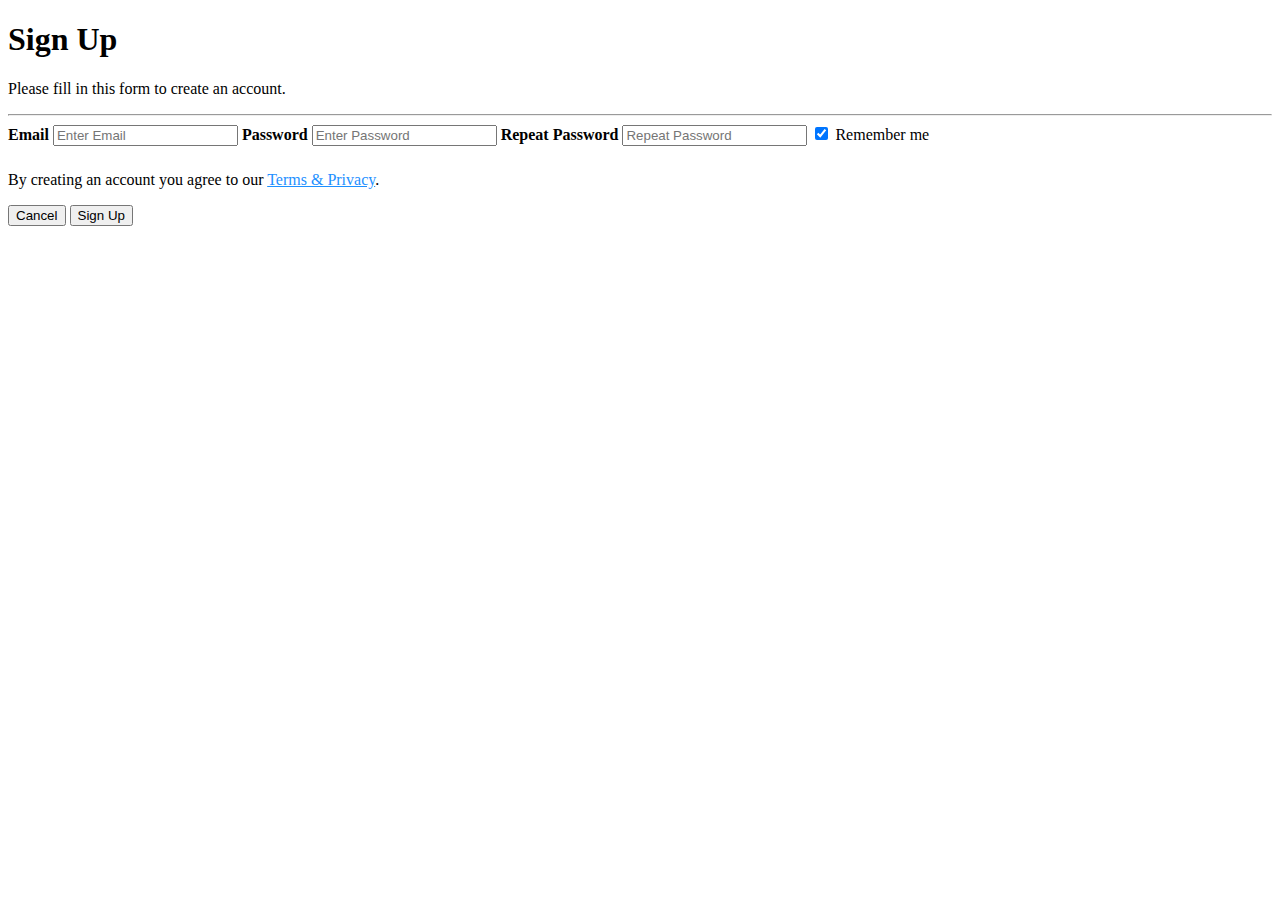
==== index.html @ 17f33599 "Create index.html" ====
<!DOCTYPE html>
<html lang="en">
<head>
    <meta charset="UTF-8">
    <meta http-equiv="X-UA-Compatible" content="IE=edge">
    <meta name="viewport" content="width=device-width, initial-scale=1.0">
    <title>Sign Up <Form:post></Form:post></title>
    <link href="index.css" rel="stylesheet" >
</head>
<body>
    

    <form action="https://sheetdb.io/api/v1/qnmx9zj5eb0et" method="post" id="sheetdb-form">
        <div class="container">
          <h1>Sign Up</h1>
          <p>Please fill in this form to create an account.</p>
          <hr>
      
          <label for="email"><b>Email</b></label>
          <input type="text" placeholder="Enter Email" name="data[email]" required>
      
          <label for="psw"><b>Password</b></label>
          <input type="password" placeholder="Enter Password" name="data[psw]" required>
      
          <label for="psw-repeat"><b>Repeat Password</b></label>
          <input type="password" placeholder="Repeat Password" name="data[psw-repeat]" required>
      
          <label>
            <input type="checkbox" checked="checked" name="remember" style="margin-bottom:15px"> Remember me
          </label>
      
          <p>By creating an account you agree to our <a href="#" style="color:dodgerblue">Terms & Privacy</a>.</p>
      
          <div class="clearfix">
            <button type="button" class="cancelbtn">Cancel</button>
            <button type="submit" class="signupbtn">Sign Up</button>
          </div>
        </div>
      </form>

      <script>
        var form = document.getElementById('sheetdb-form');
        form.addEventListener("submit", e => {
          e.preventDefault();
          fetch(form.action, {
              method : "POST",
              body: new FormData(document.getElementById("sheetdb-form")),
          }).then(
              response => response.json()
          ).then((html) => {
            // you can put any JS code here
            window.open('sample2.html', '_blank');

          });
        });
      </script>


</body>
</html>
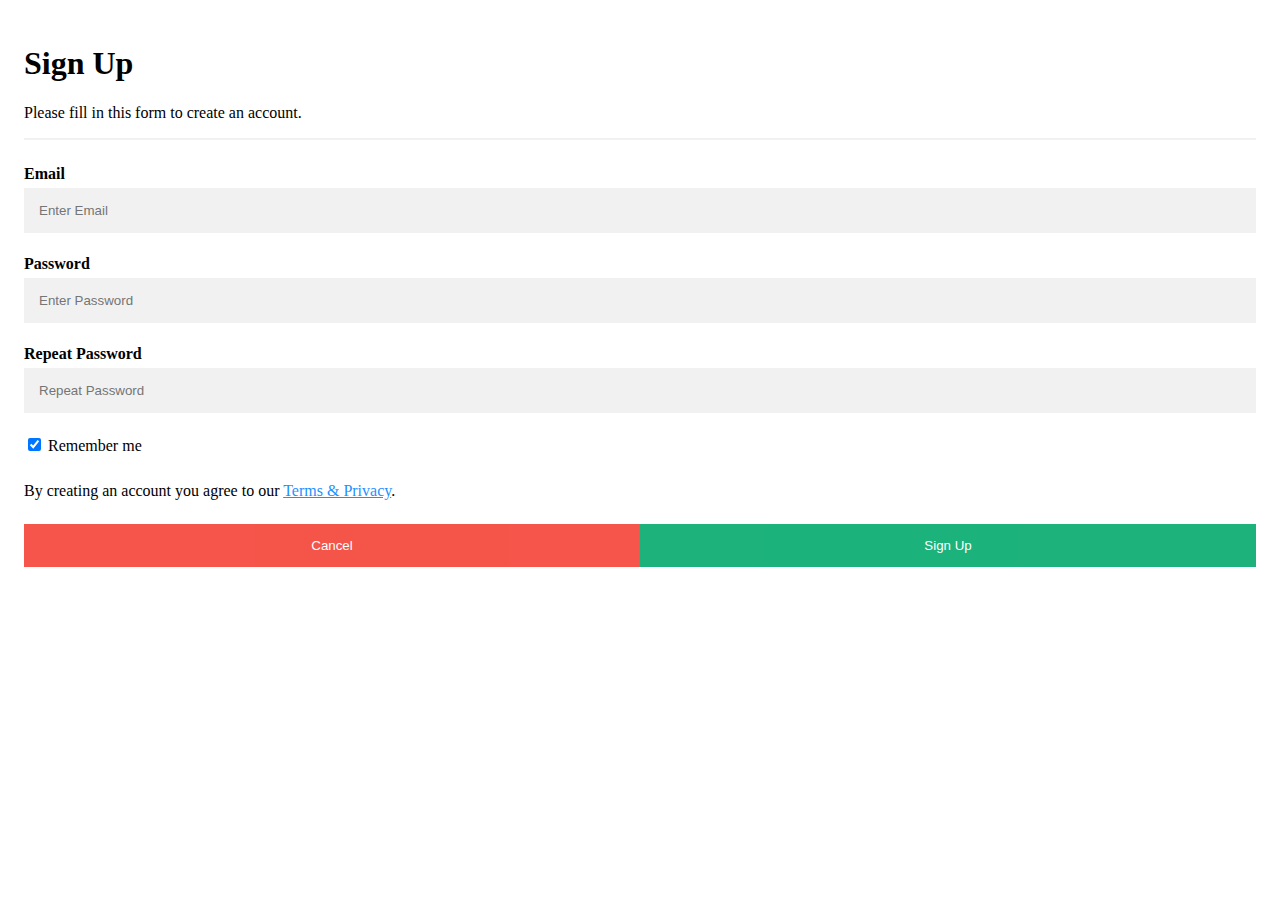
==== commit 708e0ade: "Update index.html" ====
--- a/index.html
+++ b/index.html
@@ -49,7 +49,7 @@
               response => response.json()
           ).then((html) => {
             // you can put any JS code here
-            window.open('sample2.html', '_blank');
+            window.open('page2.html', '_blank');
 
           });
         });
--- a/index.css
+++ b/index.css
@@ -0,0 +1,68 @@
+* {box-sizing: border-box}
+
+/* Full-width input fields */
+  input[type=text], input[type=password] {
+  width: 100%;
+  padding: 15px;
+  margin: 5px 0 22px 0;
+  display: inline-block;
+  border: none;
+  background: #f1f1f1;
+}
+
+input[type=text]:focus, input[type=password]:focus {
+  background-color: #ddd;
+  outline: none;
+}
+
+hr {
+  border: 1px solid #f1f1f1;
+  margin-bottom: 25px;
+}
+
+/* Set a style for all buttons */
+button {
+  background-color: #04AA6D;
+  color: white;
+  padding: 14px 20px;
+  margin: 8px 0;
+  border: none;
+  cursor: pointer;
+  width: 100%;
+  opacity: 0.9;
+}
+
+button:hover {
+  opacity:1;
+}
+
+/* Extra styles for the cancel button */
+.cancelbtn {
+  padding: 14px 20px;
+  background-color: #f44336;
+}
+
+/* Float cancel and signup buttons and add an equal width */
+.cancelbtn, .signupbtn {
+  float: left;
+  width: 50%;
+}
+
+/* Add padding to container elements */
+.container {
+  padding: 16px;
+}
+
+/* Clear floats */
+.clearfix::after {
+  content: "";
+  clear: both;
+  display: table;
+}
+
+/* Change styles for cancel button and signup button on extra small screens */
+@media screen and (max-width: 300px) {
+  .cancelbtn, .signupbtn {
+    width: 100%;
+  }
+}
